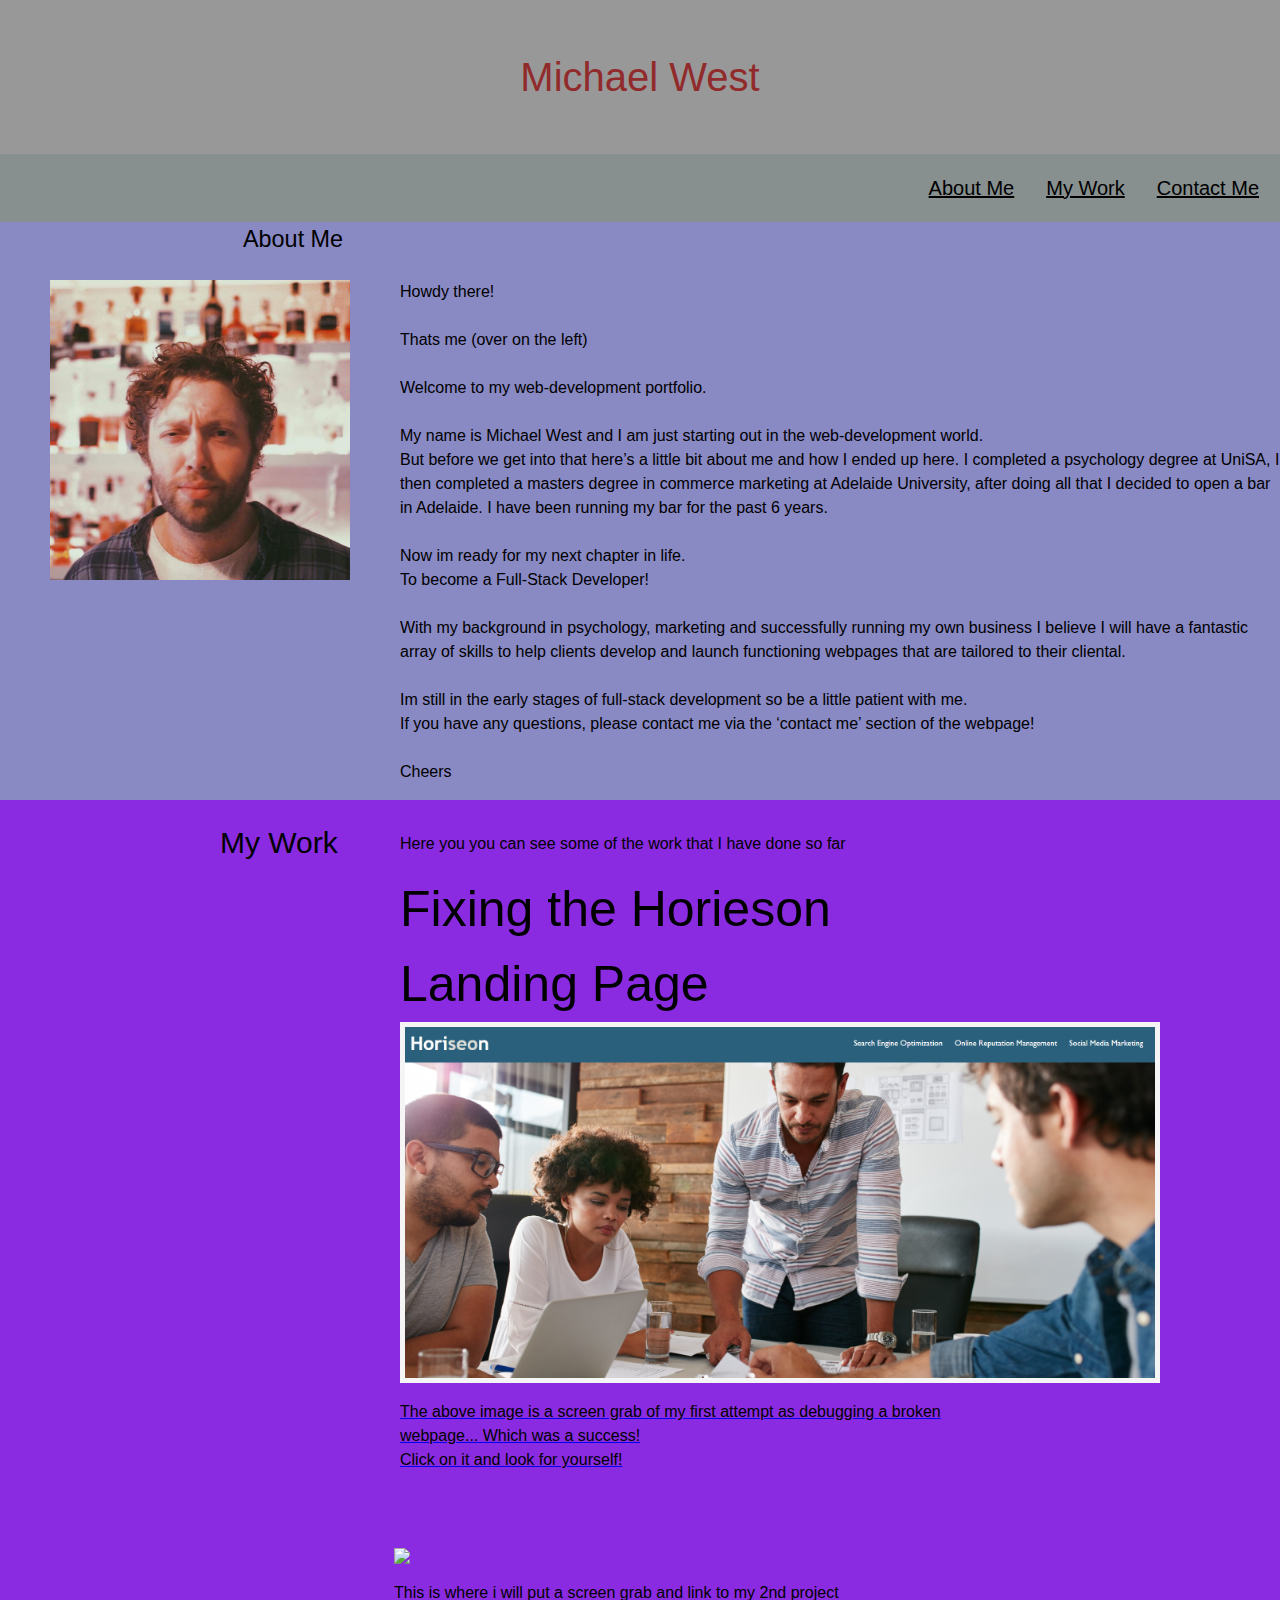
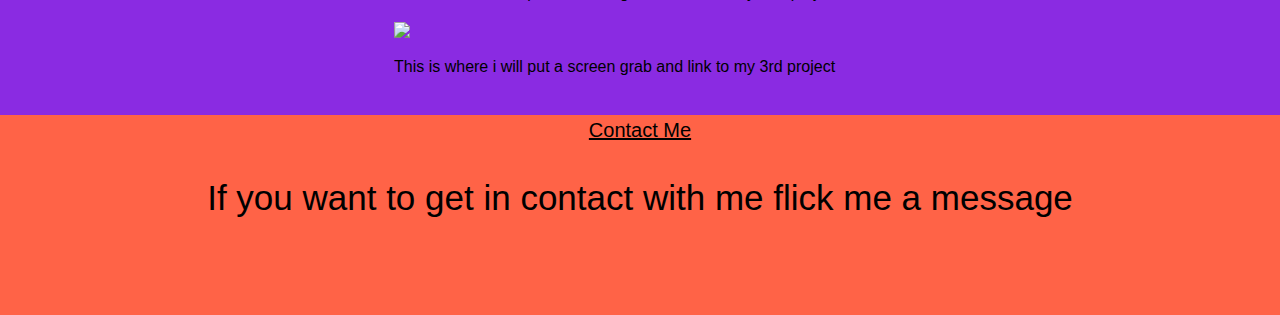
==== Portfolio.html @ f29cf6a2 "first commit" ====
<!DOCTYPE html>
<html lang="en">

<head>
    <meta charset="UTF-8">
    <meta http-equiv="X-UA-Compatible" content="IE=edge">
    <meta name="viewport" content="width=device-width, initial-scale=1.0">
    <link rel="stylesheet" href="style.css" />
    <title> Michael West Portfolio </title>
</head>

<body>


    <header>
        <h1>   Michael West </h1>
    </header>

    <nav class="nav-bar">
        <a href="#aboutme" class="menu-item"> About Me </a>
        <a href="#mywork" class="menu-item"> My Work </a>
        <a href="#contactme" class="menu-item"> Contact Me </a>

    </nav>

    <div id="aboutme" class="about-me-container">

        <h3> About Me </h3>

        <div class='about-me-flex'>

            <div class="about-me-image">

                <a href="https://www.facebook.com/michael.west.566">
                    <img src="myphoto.jpg" class="profile-pic" alt="profile-pic" />
                </a>

            </div>

        
                <p> Howdy there! <br>
                    <br>
                    Thats me (over on the left)<br>
                    <br>
                    Welcome to my web-development portfolio. <br>
                    <br>
                    My name is Michael West and I am just starting out in the web-development world. <br>
                    But before we get into that here’s a little bit about me and how I ended up here.
                    I completed a psychology degree at UniSA, I then completed a masters degree in commerce marketing at
                    Adelaide University, after doing all that I decided to open a bar in Adelaide. I have been running
                    my bar for the past 6 years. <br>
                    <br>
                    Now im ready for my next chapter in life. <br>
                    To become a Full-Stack Developer! <br>
                    <br>
                    With my background in psychology, marketing and successfully running my own business I believe I
                    will have a fantastic array of skills to help clients develop and launch functioning webpages that
                    are tailored to their cliental. <br>
                    <br>
                    Im still in the early stages of full-stack development so be a little patient with me.
                    <br>
                    If you have any questions, please contact me via the ‘contact me’ section of the webpage! <br>
                    <br>
                    Cheers
                </p>

            </div>

        </div>
    </div>

    <div id="mywork" class="my-work-container">

        <h2>  My Work </h2>  

        <div class="my-work-flex">

                 <div class="my-work-text">
                    <p > Here you you can see some of the work that I have done so far <br>
                    </p>

                    <p class="my-work-title"> Fixing the Horieson Landing Page </p>

                 <a href="https://mjhwest.github.io/Horiseon-Marketing-Mockup/">
                     <img src="horiseon-mockup.png" class="horiseon-mockup" alt="Cover Photo for Horiseon-Marketing-Mockup">
                    <p> The above image is a screen grab of my first attempt as debugging a broken webpage... Which was a success! <br> Click on it and look for yourself! </p> 
                    </a>

                    <div class="place-holder"> 

                        <div class="place-holder-img">

                            <a href="https://placeholder.com"> <img src="https://via.placeholder.com/200"></a>
                            <p> This is where i will put a screen grab and link to my 2nd project</p>
                        
                            <a href="https://placeholder.com"> <img src="https://via.placeholder.com/200"></a>
                            <p> This is where i will put a screen grab and link to my 3rd project</p>

                        </div>
                    </div>
                 </div>
        </div>  
    </div>








    
    <div id="contactme" class="contact-me-container">
        <h4> Contact Me </h4>

        <div class="contact-me-text"> 
            If you want to get in contact with me flick me a message 

            <!-- Need to add the form / contact details here still -->
        </div>




<!-- need to add a footer -->
    </div>

   



</body>

</html>
---- style.css ----
body {
    font-size: 20px;
    line-height: 1.5;
    background-color:whitesmoke;
    margin: 0%;
}

p { 
    font: 20px;
    color: black;
    margin-left: 50px;
    margin-top: 0px;
    font-weight: normal;
    font-family: Impact, Haettenschweiler, 'Arial Narrow Bold', sans-serif;
}

header {
    padding: 20px;
    text-align: center;
    background-color:rgb(153, 152, 153);
    color: rgb(145, 43, 43);
    
}

h1 {
    font-weight:lighter ;
    font-family:Impact, Haettenschweiler, 'Arial Narrow Bold', sans-serif
}



h3 {
margin-top: 0%;
margin-left: 243px;
font-family: Impact, Haettenschweiler, 'Arial Narrow Bold', sans-serif;
font-weight: lighter;
}

h4{
margin-top: 0%;
margin-left: 0px ;
font-weight: lighter;
font-family: Impact, Haettenschweiler, 'Arial Narrow Bold', sans-serif;
text-decoration: underline;

}

nav {
    display: flex;
    justify-content: flex-end;
    background-color: rgb(135, 143, 143);
    padding: 5px;
}

nav a {
    color: black;
    text-decoration: underline;
    text-align: center;
    padding: 14px 16px;
    font-weight: lighter;
    font-family: Impact, Haettenschweiler, 'Arial Narrow Bold', sans-serif;
}

.profile-pic {
    width: 300px;
    margin-left: 50px;
}

.horiseon-mockup {
    width: 750px;
    margin-left: 50px;
    border: 5px solid whitesmoke; 
    margin-bottom: 10px;
}

.about-me-container {
    background-color: rgb(137, 137, 196);       
}

.about-me-flex {
    display: flex;
    font-family: Georgia, 'Times New Roman', Times, serif;
    font-size: 16px;
}

h2 {
    margin-top: 0%;
    margin-left: -80px;
    font-weight:lighter ;
    font-family: Impact, Haettenschweiler, 'Arial Narrow Bold', sans-serif;
    margin-top: 0%;
}

.my-work-container {
    background-color: blueviolet;
    padding: 20px 300px;
}

.my-work-flex {
    font-family: Georgia, 'Times New Roman', Times, serif;
    font-size: 16px;
    justify-content:space-around;
}

.my-work-title {
    font-size: 50px;
    font-family:Impact, Haettenschweiler, 'Arial Narrow Bold', sans-serif;
    font-weight: lighter;
    margin-bottom: 0%;
}

.my-work-text {
    margin-top: -58px;
    margin-left: 50px;
}

.my-work-text p {
    margin-left: 50px;
}

.place-holder{
    flex-direction: row;
    justify-content: space-around;
}

.place-holder p {
    margin-left: 0px;
    margin-top: 10px;
}

.place-holder-img {
    margin-top: 75px;
    margin-left: 44px;
}

.contact-me-container {
    text-align: center;
    background-color: tomato;
    color: black;
    height: 200px;
   
}

.contact-me-text {
    font-family: Impact, Haettenschweiler, 'Arial Narrow Bold', sans-serif;
    font-weight: lighter;
    font-size: 35px;
}
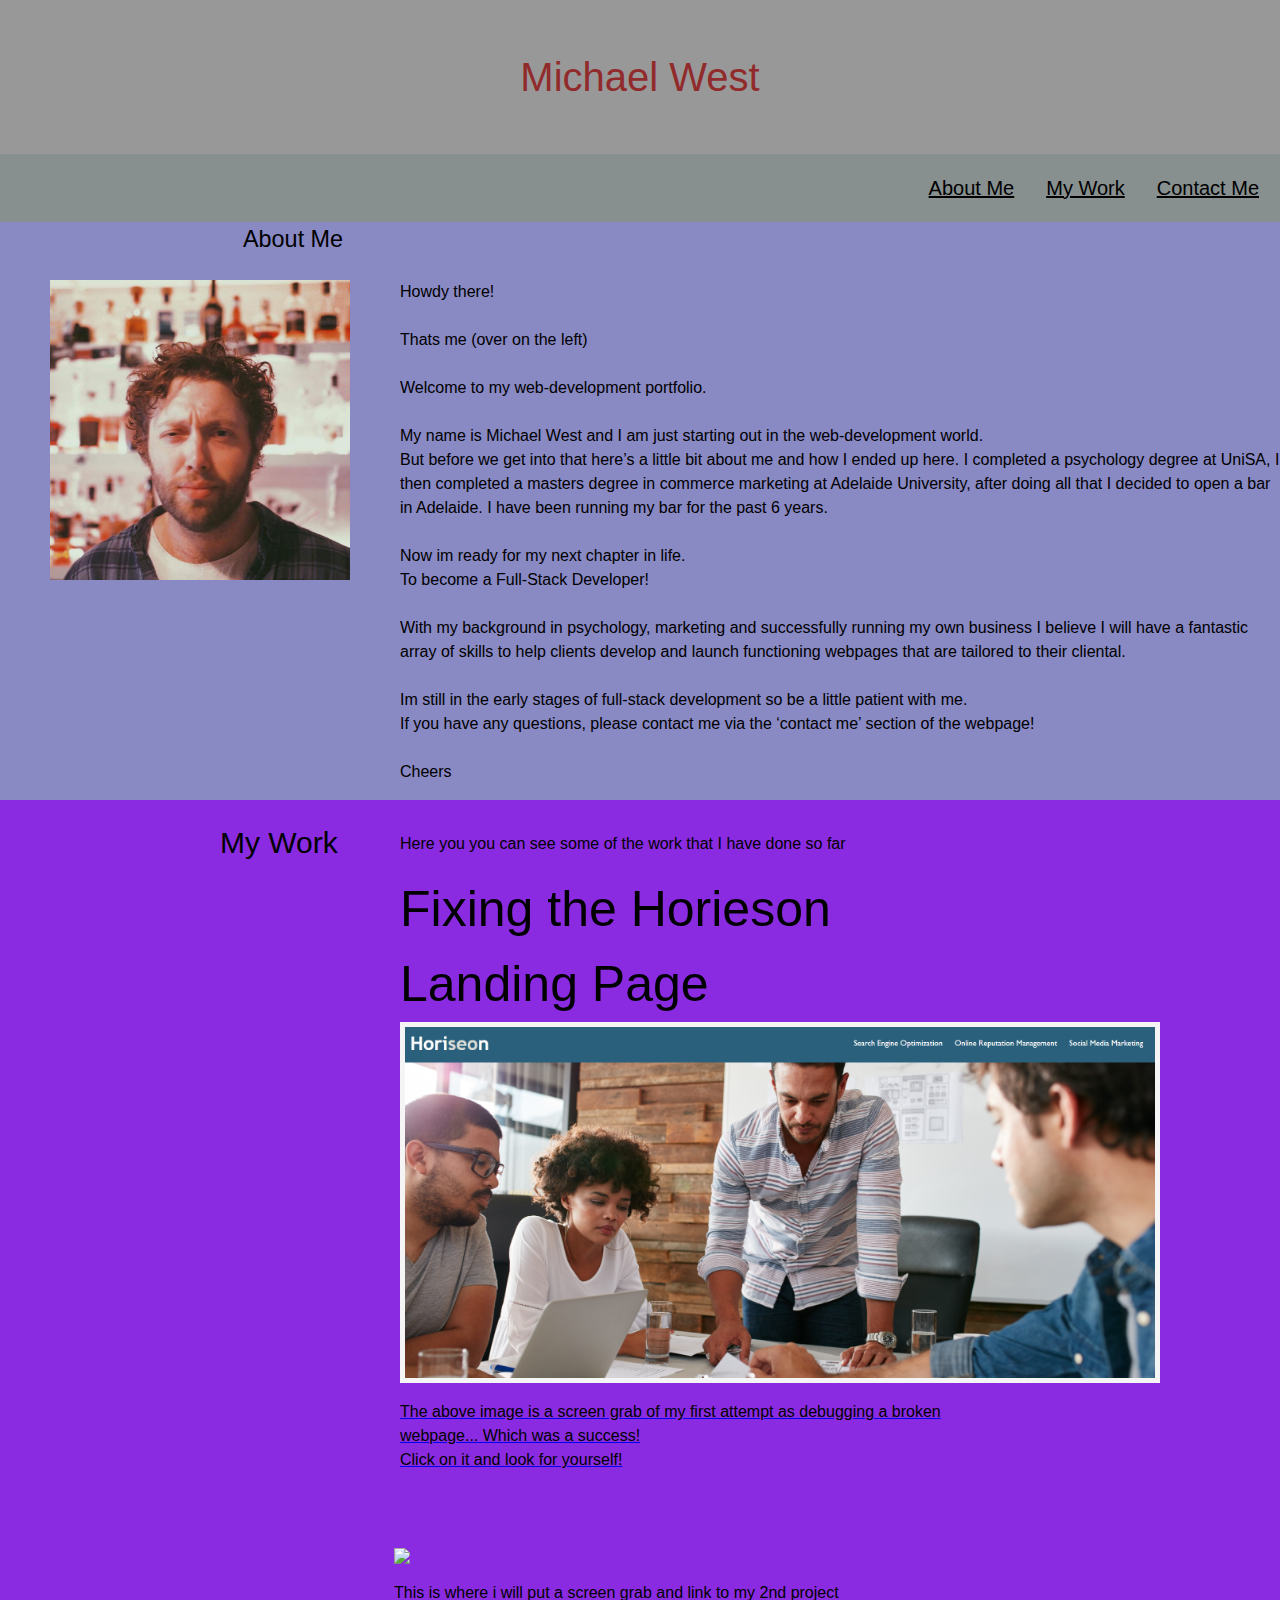
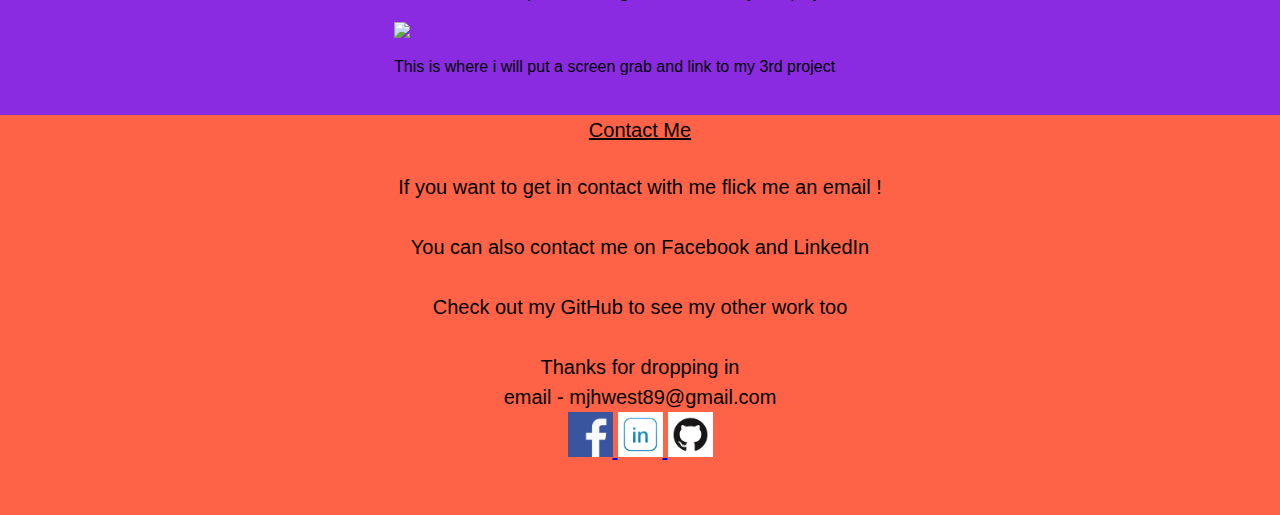
==== commit 3e4184d3: "general layout and structure complete" ====
--- a/Portfolio.html
+++ b/Portfolio.html
@@ -5,6 +5,7 @@
     <meta charset="UTF-8">
     <meta http-equiv="X-UA-Compatible" content="IE=edge">
     <meta name="viewport" content="width=device-width, initial-scale=1.0">
+    <!-- need to add a reset css sheet still -->
     <link rel="stylesheet" href="style.css" />
     <title> Michael West Portfolio </title>
 </head>
@@ -102,31 +103,47 @@
         </div>  
     </div>
 
-
-
-
-
-
-
-
     
     <div id="contactme" class="contact-me-container">
         <h4> Contact Me </h4>
 
         <div class="contact-me-text"> 
-            If you want to get in contact with me flick me a message 
+            If you want to get in contact with me flick me an email ! <br>
+            <br>
+             You can also contact me on Facebook and LinkedIn <br>
+            <br>
+            Check out my GitHub to see my other work too <br>
+            <br>
+            Thanks for dropping in 
+            <br>
+            email - mjhwest89@gmail.com 
+        </div>
 
-            <!-- Need to add the form / contact details here still -->
-        </div>
+        <div class="contanct-me-links">
+            <div class="contanct-me-links">
+                <a href="https://www.facebook.com/michael.west.566"> 
+                    <img src="facebook-logo.png" class="facebook-logo" alt="Facebook logo">
+                </a>
+
+                <a href="https://www.linkedin.com/in/michael-west-809b4682/">
+                    <img src="linkedin-logo.png" class="linkedin-logo" alt="LinkedIn logo">
+                </a>
+
+                <a href="https://github.com/mjhwest">
+                    <img src="github-logo.png" class="github-logo" alt="GitHub Logo">
+                </a>
+
+            </div>
 
 
 
-
-<!-- need to add a footer -->
+            
+        </div>
     </div>
 
+
    
-
+<!-- need to add a footer -->
 
 
 </body>
--- a/style.css
+++ b/style.css
@@ -19,16 +19,13 @@
     padding: 20px;
     text-align: center;
     background-color:rgb(153, 152, 153);
-    color: rgb(145, 43, 43);
-    
+    color: rgb(145, 43, 43);  
 }
 
 h1 {
     font-weight:lighter ;
     font-family:Impact, Haettenschweiler, 'Arial Narrow Bold', sans-serif
 }
-
-
 
 h3 {
 margin-top: 0%;
@@ -43,7 +40,6 @@
 font-weight: lighter;
 font-family: Impact, Haettenschweiler, 'Arial Narrow Bold', sans-serif;
 text-decoration: underline;
-
 }
 
 nav {
@@ -94,7 +90,7 @@
 
 .my-work-container {
     background-color: blueviolet;
-    padding: 20px 300px;
+    padding: 20px 300px;   
 }
 
 .my-work-flex {
@@ -138,12 +134,23 @@
     text-align: center;
     background-color: tomato;
     color: black;
-    height: 200px;
-   
+    height: 400px;
 }
 
 .contact-me-text {
     font-family: Impact, Haettenschweiler, 'Arial Narrow Bold', sans-serif;
     font-weight: lighter;
-    font-size: 35px;
-}+    font-size: 20px;
+    
+}
+
+.contact-me-links {
+flex-direction: row;
+}
+
+.facebook-logo, 
+.linkedin-logo,
+.github-logo {
+ width: 45px;
+}
+
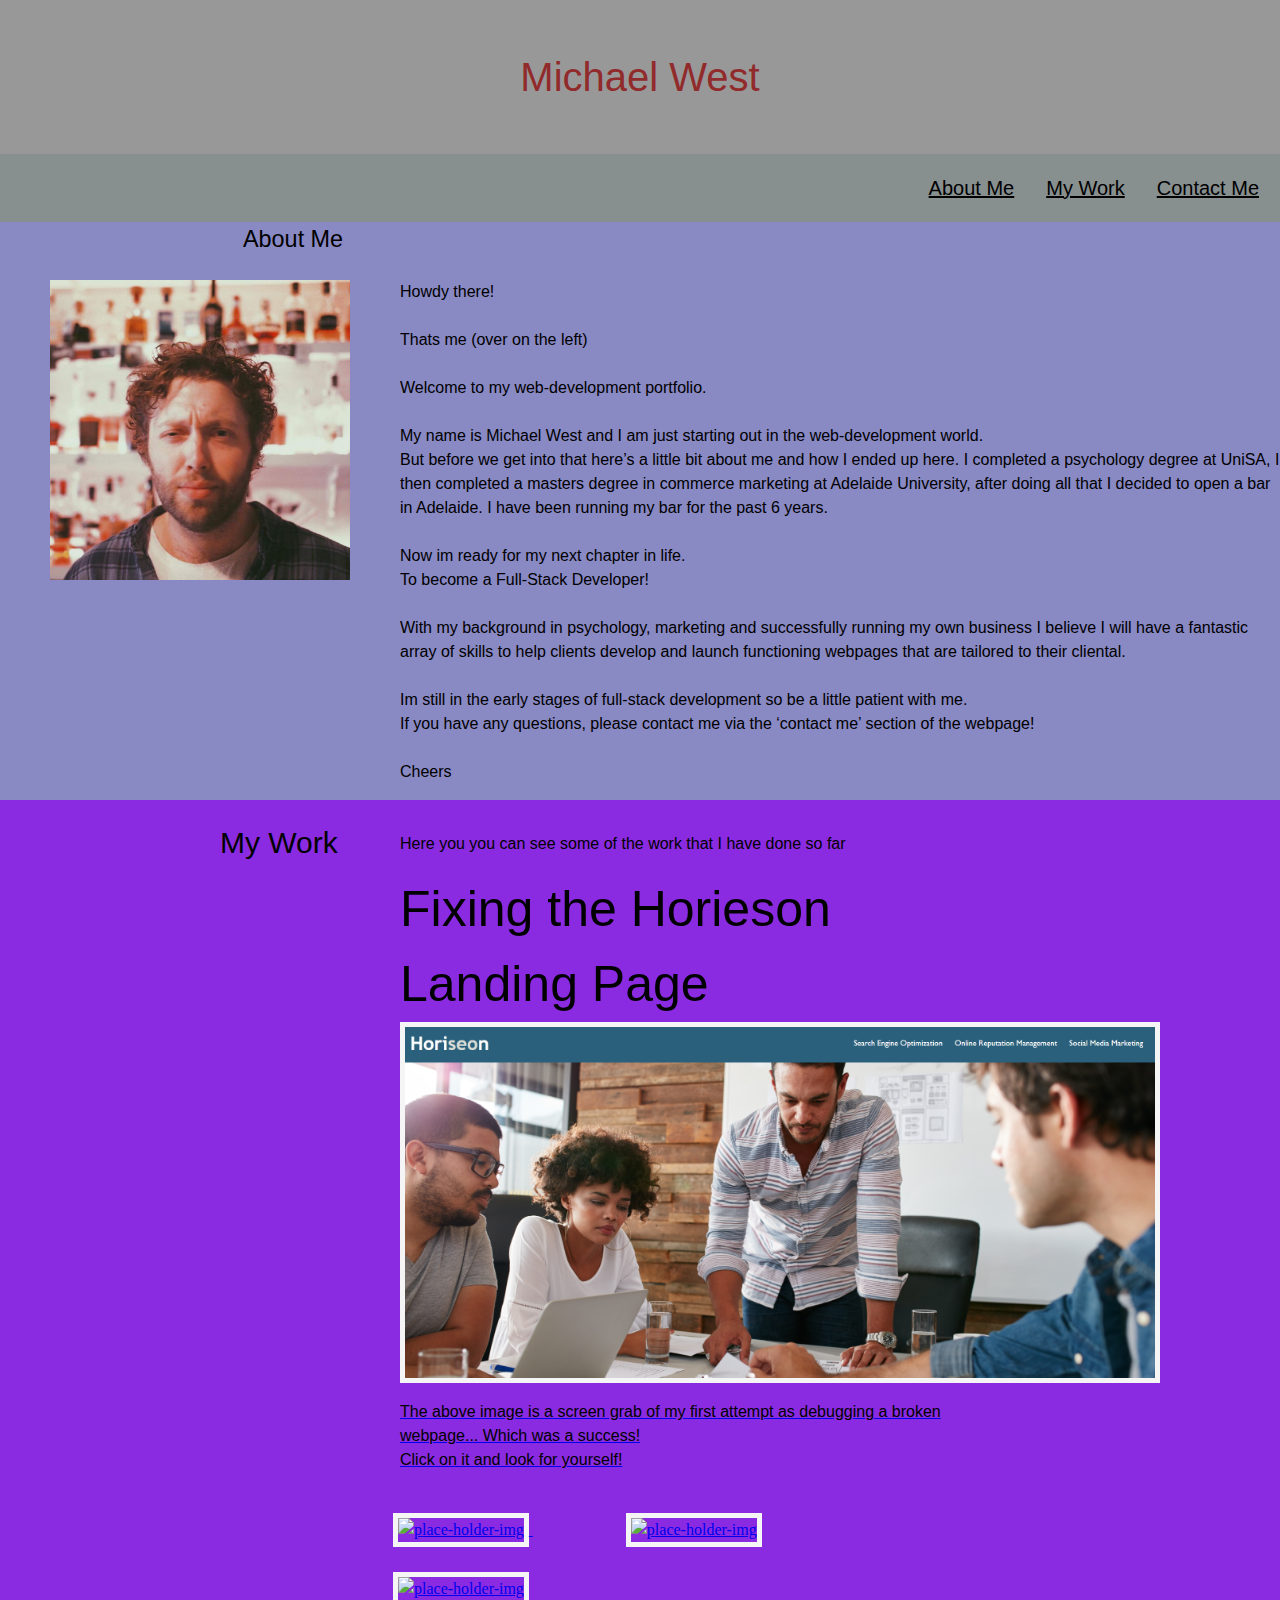
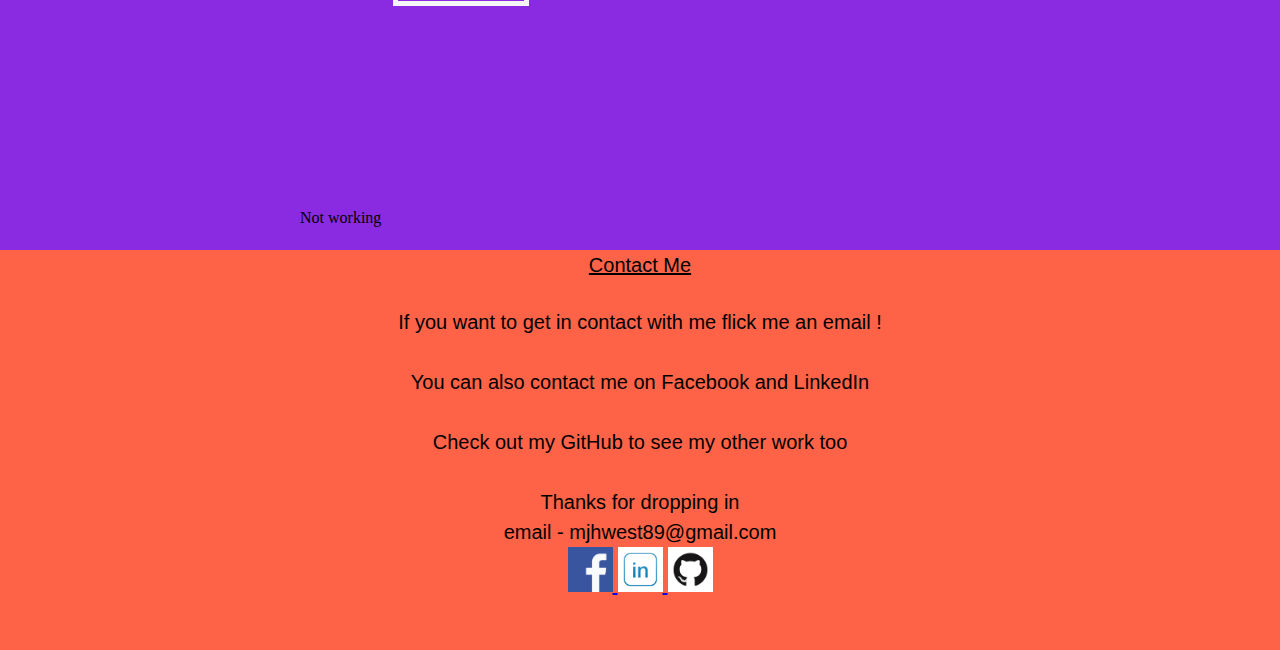
==== commit 20b11ff4: "added more html and css elements" ====
--- a/Portfolio.html
+++ b/Portfolio.html
@@ -86,21 +86,31 @@
                      <img src="horiseon-mockup.png" class="horiseon-mockup" alt="Cover Photo for Horiseon-Marketing-Mockup">
                     <p> The above image is a screen grab of my first attempt as debugging a broken webpage... Which was a success! <br> Click on it and look for yourself! </p> 
                     </a>
+                </div>
 
-                    <div class="place-holder"> 
+                   
 
-                        <div class="place-holder-img">
+                        <div class="place-holder-container">
+                            
+                            <div class="place-holders">
 
-                            <a href="https://placeholder.com"> <img src="https://via.placeholder.com/200"></a>
-                            <p> This is where i will put a screen grab and link to my 2nd project</p>
+                                <a target="_blank" href="https://placeholder.com"> 
+                                <img src="https://via.placeholder.com/200" class="place-holder-img" alt="place-holder-img">  </a>
+                                
+                                
                         
-                            <a href="https://placeholder.com"> <img src="https://via.placeholder.com/200"></a>
-                            <p> This is where i will put a screen grab and link to my 3rd project</p>
-
+                                <a href="https://placeholder.com"> 
+                                 <img src="https://via.placeholder.com/200" class="place-holder-img" alt="place-holder-img">  </a>
+                           
+                                <a href="https://placeholder.com"> 
+                                <img src="https://via.placeholder.com/200" class="place-holder-img" alt="place-holder-img">  </a>
+                            </div>
                         </div>
-                    </div>
-                 </div>
-        </div>  
+<!--                     
+                        <div class="placer-holder-desc"> This is where i will place my second completed project </div> --> Not working 
+                        
+        </div>
+         
     </div>
 
     
--- a/style.css
+++ b/style.css
@@ -11,7 +11,7 @@
     color: black;
     margin-left: 50px;
     margin-top: 0px;
-    font-weight: normal;
+    font-weight:lighter;
     font-family: Impact, Haettenschweiler, 'Arial Narrow Bold', sans-serif;
 }
 
@@ -25,6 +25,14 @@
 h1 {
     font-weight:lighter ;
     font-family:Impact, Haettenschweiler, 'Arial Narrow Bold', sans-serif
+}
+
+h2 {
+    margin-top: 0%;
+    margin-left: -80px;
+    font-weight:lighter ;
+    font-family: Impact, Haettenschweiler, 'Arial Narrow Bold', sans-serif;
+    margin-top: 0%;
 }
 
 h3 {
@@ -58,9 +66,24 @@
     font-family: Impact, Haettenschweiler, 'Arial Narrow Bold', sans-serif;
 }
 
+.about-me-container {
+    background-color: rgb(137, 137, 196);    
+}
+
+.about-me-flex {
+    display: inline-flex;
+    font-family: Georgia, 'Times New Roman', Times, serif;
+    font-size: 16px;
+}
+
 .profile-pic {
     width: 300px;
     margin-left: 50px;
+}
+
+.my-work-container {
+    background-color: blueviolet;
+    padding: 20px 300px;   
 }
 
 .horiseon-mockup {
@@ -68,29 +91,6 @@
     margin-left: 50px;
     border: 5px solid whitesmoke; 
     margin-bottom: 10px;
-}
-
-.about-me-container {
-    background-color: rgb(137, 137, 196);       
-}
-
-.about-me-flex {
-    display: flex;
-    font-family: Georgia, 'Times New Roman', Times, serif;
-    font-size: 16px;
-}
-
-h2 {
-    margin-top: 0%;
-    margin-left: -80px;
-    font-weight:lighter ;
-    font-family: Impact, Haettenschweiler, 'Arial Narrow Bold', sans-serif;
-    margin-top: 0%;
-}
-
-.my-work-container {
-    background-color: blueviolet;
-    padding: 20px 300px;   
 }
 
 .my-work-flex {
@@ -113,22 +113,46 @@
 
 .my-work-text p {
     margin-left: 50px;
+    flex-wrap: wrap;
 }
 
-.place-holder{
+.place-holder-container {
+    padding-bottom: 200px;
+}
+
+.place-holder-img {
+    border: 5px solid whitesmoke;
+    margin-top:  25px;
+    margin-left: 93px;
     flex-direction: row;
-    justify-content: space-around;
+}
+
+.place-holder-img:hover {
+    border: 2px solid black;
+}
+
+.place-holder-desc{
+    padding: 15px;
+    text-align: left;
 }
 
 .place-holder p {
-    margin-left: 0px;
     margin-top: 10px;
+    margin-left: 93px;
+    flex-wrap: wrap;
 }
 
-.place-holder-img {
-    margin-top: 75px;
-    margin-left: 44px;
-}
+
+
+
+
+
+
+
+
+
+
+
 
 .contact-me-container {
     text-align: center;
@@ -140,12 +164,11 @@
 .contact-me-text {
     font-family: Impact, Haettenschweiler, 'Arial Narrow Bold', sans-serif;
     font-weight: lighter;
-    font-size: 20px;
-    
+    font-size: 20px;  
 }
 
 .contact-me-links {
-flex-direction: row;
+flex-direction: column;
 }
 
 .facebook-logo, 
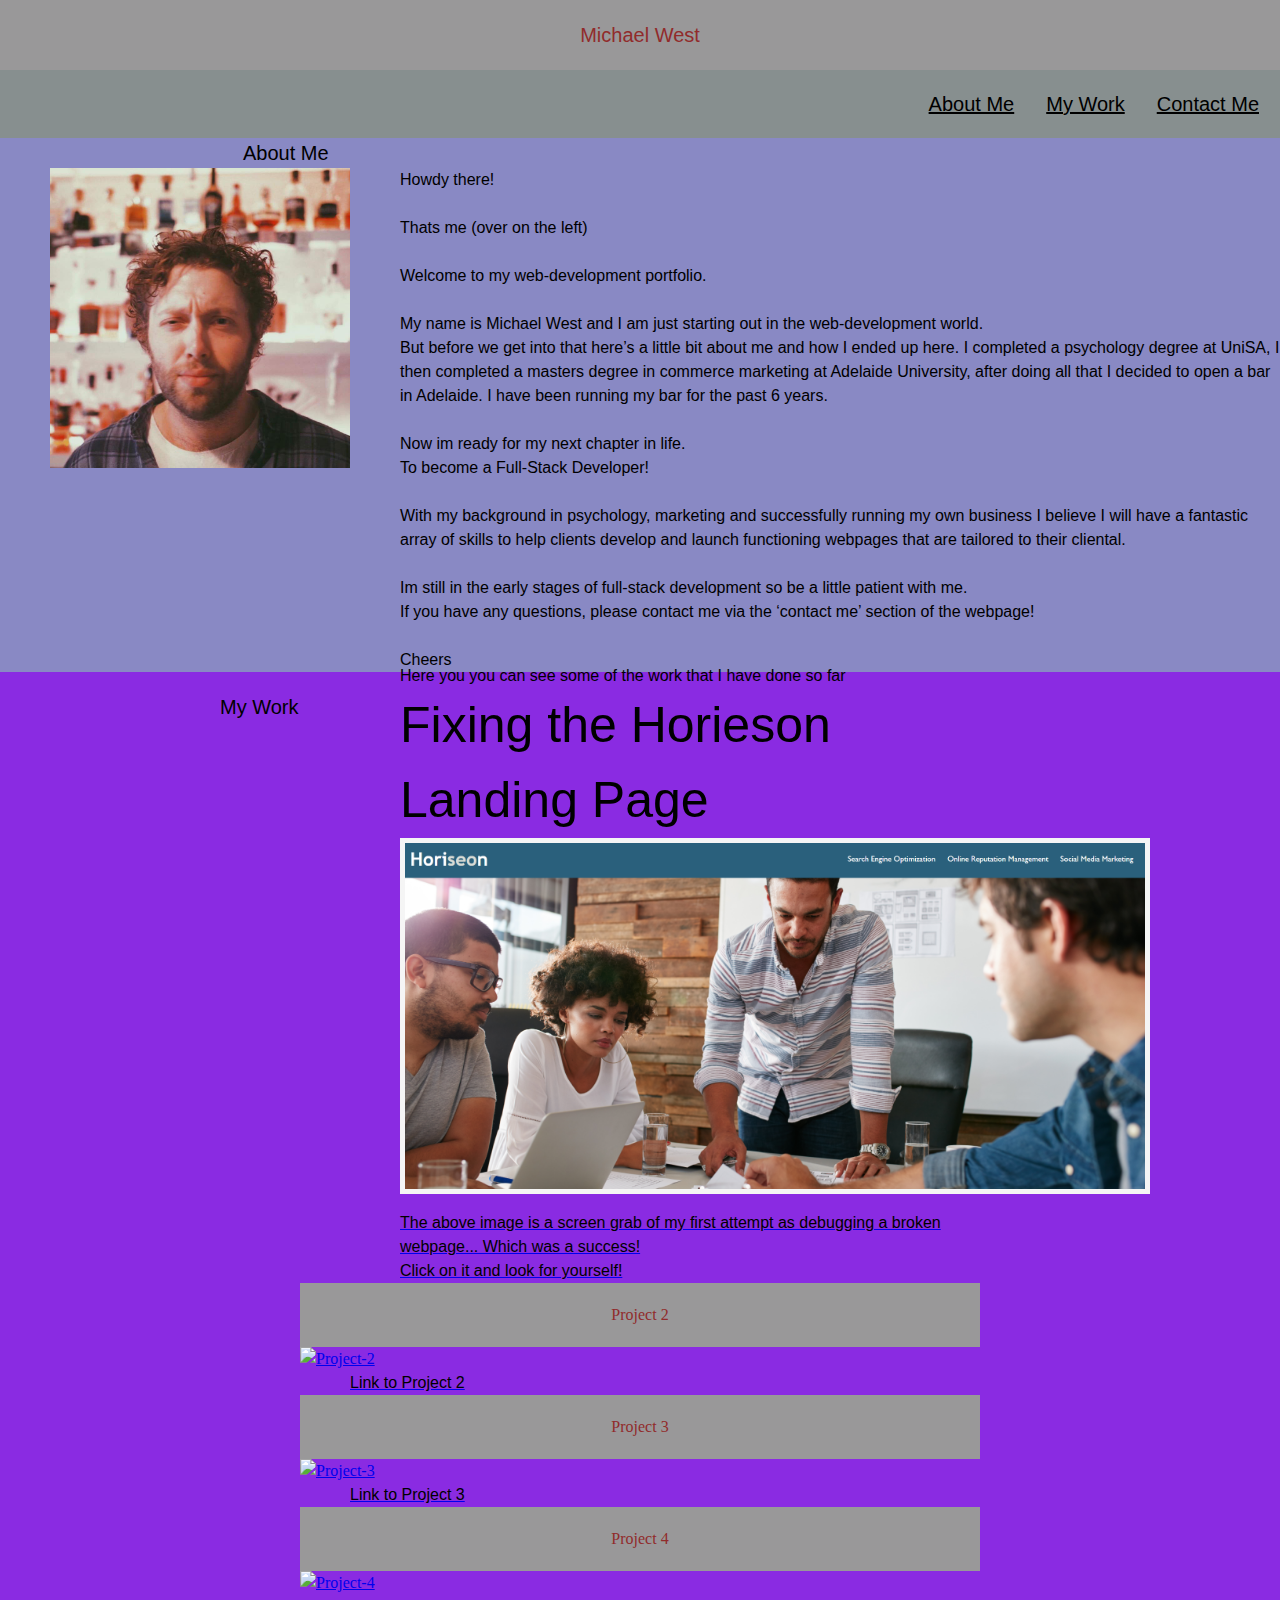
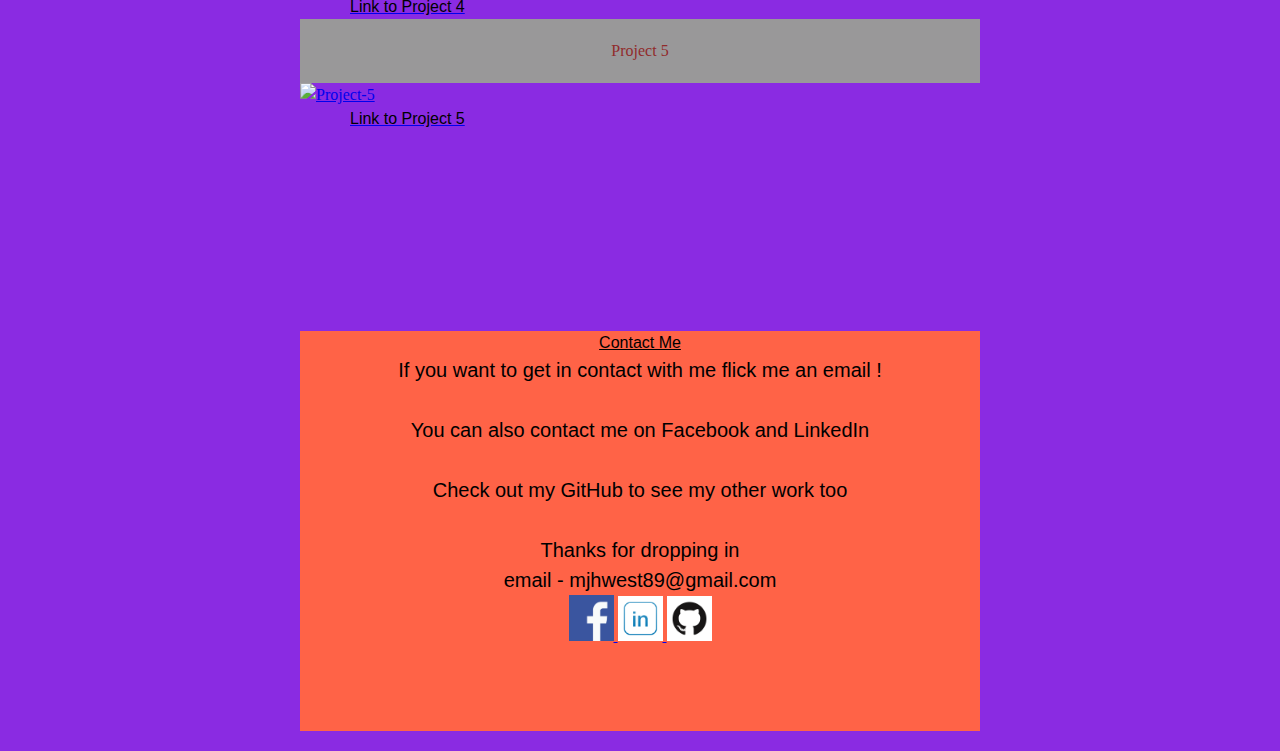
==== commit 01f81019: "added reset css" ====
--- a/Portfolio.html
+++ b/Portfolio.html
@@ -5,7 +5,7 @@
     <meta charset="UTF-8">
     <meta http-equiv="X-UA-Compatible" content="IE=edge">
     <meta name="viewport" content="width=device-width, initial-scale=1.0">
-    <!-- need to add a reset css sheet still -->
+    <link rel="stylesheet" href="rest.css" /> 
     <link rel="stylesheet" href="style.css" />
     <title> Michael West Portfolio </title>
 </head>
@@ -23,6 +23,7 @@
         <a href="#contactme" class="menu-item"> Contact Me </a>
 
     </nav>
+<main>
 
     <div id="aboutme" class="about-me-container">
 
@@ -93,22 +94,26 @@
                         <div class="place-holder-container">
                             
                             <div class="place-holders">
-
-                                <a target="_blank" href="https://placeholder.com"> 
-                                <img src="https://via.placeholder.com/200" class="place-holder-img" alt="place-holder-img">  </a>
-                                
-                                
-                        
-                                <a href="https://placeholder.com"> 
-                                 <img src="https://via.placeholder.com/200" class="place-holder-img" alt="place-holder-img">  </a>
-                           
-                                <a href="https://placeholder.com"> 
-                                <img src="https://via.placeholder.com/200" class="place-holder-img" alt="place-holder-img">  </a>
-                            </div>
-                        </div>
-<!--                     
-                        <div class="placer-holder-desc"> This is where i will place my second completed project </div> --> Not working 
-                        
+                                <section class="blank-holders">
+                                    <header> Project 2 </header>
+                                    <a href="https://placeholder.com"> <img src="https://via.placeholder.com/200" class="place-holder-image" alt="Project-2"/> 
+                                    <p> Link to Project 2 </p> </a>
+                                </section>
+                                <section class="blank-holders">
+                                    <header> Project 3 </header>
+                                    <a href="https://placeholder.com"> <img src="https://via.placeholder.com/200" class="place-holder-image" alt="Project-3"/> 
+                                    <p> Link to Project 3 </p> </a>
+                                </section>
+                                <section class="blank-holders">
+                                    <header> Project 4 </header>
+                                    <a href="https://placeholder.com"> <img src="https://via.placeholder.com/200" class="place-holder-image" alt="Project-4"/> 
+                                    <p> Link to Project 4 </p> </a>
+                                </section>
+                                <section class="blank-holders">
+                                    <header> Project 5 </header>
+                                    <a href="https://placeholder.com"> <img src="https://via.placeholder.com/200" class="place-holder-image" alt="Project-5"/> 
+                                    <p> Link to Project 5 </p> </a>
+                                </section>
         </div>
          
     </div>
@@ -151,7 +156,7 @@
         </div>
     </div>
 
-
+</main>
    
 <!-- need to add a footer -->
 
--- a/rest.css
+++ b/rest.css
@@ -0,0 +1,42 @@
+* {
+    margin: 0;
+    padding: 0;
+    box-sizing: border-box;
+  }
+  
+  html {
+    height: 100%;
+  }
+  
+  body {
+    min-height: 100%;
+    line-height: 1;
+    font-family: sans-serif;
+  }
+  
+  h1,
+  h2,
+  h3,
+  h4,
+  h5,
+  h6 {
+    font-size: 100%;
+  }
+  
+  input,
+  select,
+  option,
+  optgroup,
+  textarea,
+  button,
+  pre,
+  code {
+    font-size: 100%;
+    font-family: inherit;
+  }
+  
+  ol,
+  ul {
+    list-style: none;
+  }
+  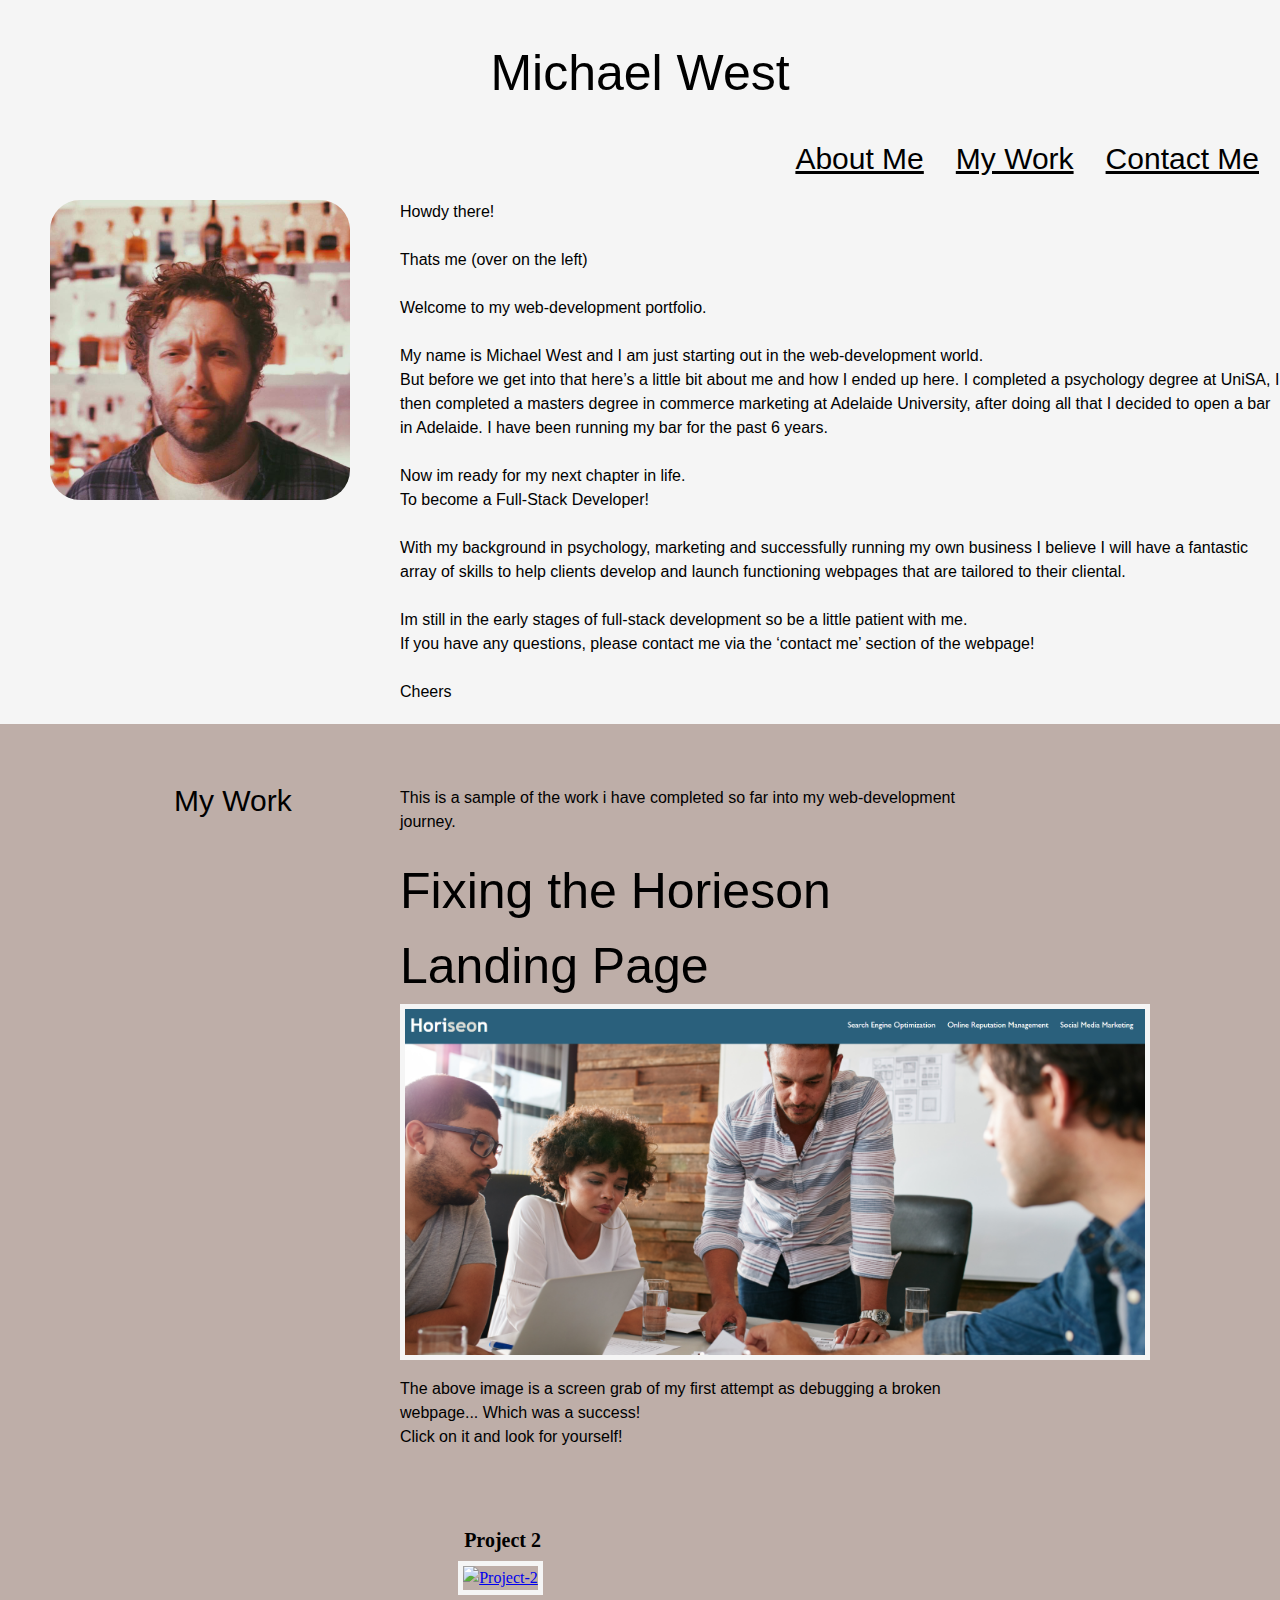
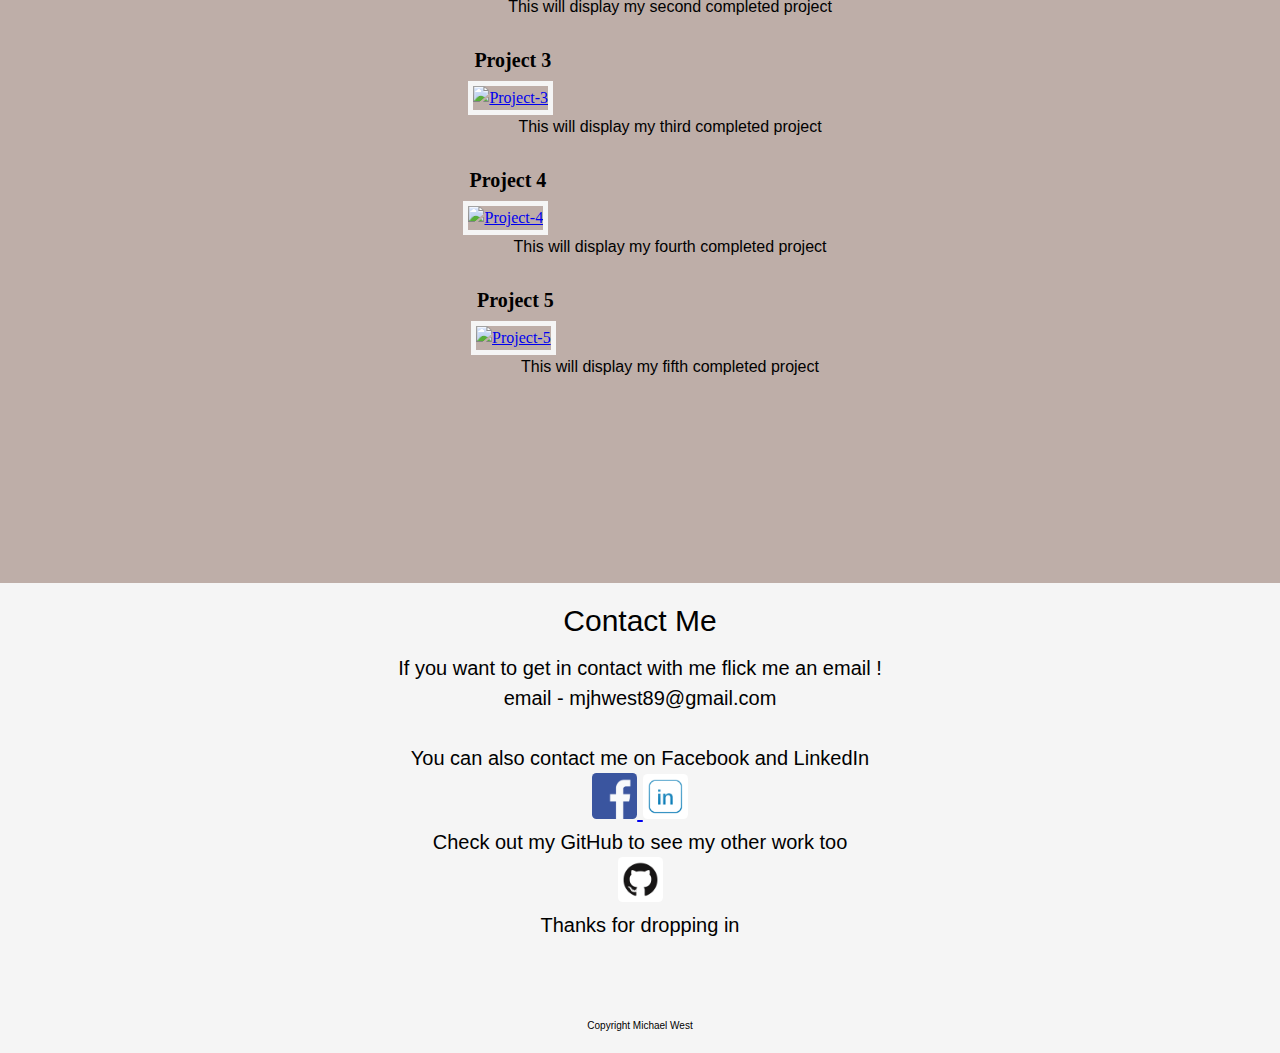
==== commit ea2e3f80: "more changes to html and css" ====
--- a/Portfolio.html
+++ b/Portfolio.html
@@ -5,7 +5,7 @@
     <meta charset="UTF-8">
     <meta http-equiv="X-UA-Compatible" content="IE=edge">
     <meta name="viewport" content="width=device-width, initial-scale=1.0">
-    <link rel="stylesheet" href="rest.css" /> 
+    <link rel="stylesheet" href="rest.css" />
     <link rel="stylesheet" href="style.css" />
     <title> Michael West Portfolio </title>
 </head>
@@ -14,7 +14,7 @@
 
 
     <header>
-        <h1>   Michael West </h1>
+        <h1> Michael West </h1>
     </header>
 
     <nav class="nav-bar">
@@ -23,24 +23,21 @@
         <a href="#contactme" class="menu-item"> Contact Me </a>
 
     </nav>
-<main>
+    <main>
 
-    <div id="aboutme" class="about-me-container">
+        <div id="aboutme" class="about-me-container">
 
-        <h3> About Me </h3>
 
-        <div class='about-me-flex'>
 
-            <div class="about-me-image">
+            <div class='about-me-flex'>
 
-                <a href="https://www.facebook.com/michael.west.566">
+                <div class="about-me-image">
                     <img src="myphoto.jpg" class="profile-pic" alt="profile-pic" />
-                </a>
+                    </a>
 
-            </div>
-
-        
-                <p> Howdy there! <br>
+                </div>
+                <p>
+                    Howdy there! <br>
                     <br>
                     Thats me (over on the left)<br>
                     <br>
@@ -69,96 +66,103 @@
             </div>
 
         </div>
-    </div>
+        
 
-    <div id="mywork" class="my-work-container">
+        <div id="mywork" class="my-work-container">
 
-        <h2>  My Work </h2>  
+            <h2> My Work </h2>
 
-        <div class="my-work-flex">
+            <div class="my-work-flex">
 
-                 <div class="my-work-text">
-                    <p > Here you you can see some of the work that I have done so far <br>
+                <section div class="my-work-text">
+                    <p> This is a sample of the work i have completed so far into my web-development journey. <br>
                     </p>
 
                     <p class="my-work-title"> Fixing the Horieson Landing Page </p>
 
-                 <a href="https://mjhwest.github.io/Horiseon-Marketing-Mockup/">
-                     <img src="horiseon-mockup.png" class="horiseon-mockup" alt="Cover Photo for Horiseon-Marketing-Mockup">
-                    <p> The above image is a screen grab of my first attempt as debugging a broken webpage... Which was a success! <br> Click on it and look for yourself! </p> 
+                    <a href="https://mjhwest.github.io/Horiseon-Marketing-Mockup/">
+                        <img src="horiseon-mockup.png" class="horiseon-mockup"
+                            alt="Cover Photo for Horiseon-Marketing-Mockup">
                     </a>
-                </div>
+                    <p> The above image is a screen grab of my first attempt as debugging a broken webpage... Which was
+                        a success! <br> Click on it and look for yourself! </p>
 
-                   
-
-                        <div class="place-holder-container">
-                            
-                            <div class="place-holders">
-                                <section class="blank-holders">
-                                    <header> Project 2 </header>
-                                    <a href="https://placeholder.com"> <img src="https://via.placeholder.com/200" class="place-holder-image" alt="Project-2"/> 
-                                    <p> Link to Project 2 </p> </a>
-                                </section>
-                                <section class="blank-holders">
-                                    <header> Project 3 </header>
-                                    <a href="https://placeholder.com"> <img src="https://via.placeholder.com/200" class="place-holder-image" alt="Project-3"/> 
-                                    <p> Link to Project 3 </p> </a>
-                                </section>
-                                <section class="blank-holders">
-                                    <header> Project 4 </header>
-                                    <a href="https://placeholder.com"> <img src="https://via.placeholder.com/200" class="place-holder-image" alt="Project-4"/> 
-                                    <p> Link to Project 4 </p> </a>
-                                </section>
-                                <section class="blank-holders">
-                                    <header> Project 5 </header>
-                                    <a href="https://placeholder.com"> <img src="https://via.placeholder.com/200" class="place-holder-image" alt="Project-5"/> 
-                                    <p> Link to Project 5 </p> </a>
-                                </section>
-        </div>
-         
-    </div>
-
-    
-    <div id="contactme" class="contact-me-container">
-        <h4> Contact Me </h4>
-
-        <div class="contact-me-text"> 
-            If you want to get in contact with me flick me an email ! <br>
-            <br>
-             You can also contact me on Facebook and LinkedIn <br>
-            <br>
-            Check out my GitHub to see my other work too <br>
-            <br>
-            Thanks for dropping in 
-            <br>
-            email - mjhwest89@gmail.com 
-        </div>
-
-        <div class="contanct-me-links">
-            <div class="contanct-me-links">
-                <a href="https://www.facebook.com/michael.west.566"> 
-                    <img src="facebook-logo.png" class="facebook-logo" alt="Facebook logo">
-                </a>
-
-                <a href="https://www.linkedin.com/in/michael-west-809b4682/">
-                    <img src="linkedin-logo.png" class="linkedin-logo" alt="LinkedIn logo">
-                </a>
-
-                <a href="https://github.com/mjhwest">
-                    <img src="github-logo.png" class="github-logo" alt="GitHub Logo">
-                </a>
-
-            </div>
+                </section>
 
 
 
-            
+                <section class="place-holder-container">
+
+                    <div class="place-holders">
+                        <section class="blank-holders">
+                            <h3> Project 2 </h3>
+                            <a href="https://placeholder.com"> <img src="https://via.placeholder.com/200"
+                                    class="place-holder-image" alt="Project-2" /> </a>
+                            <p> This will display my second completed project </p>
+                        </section>
+                        <section class="blank-holders">
+                            <h3> Project 3 </h3>
+                            <a href="https://placeholder.com"> <img src="https://via.placeholder.com/200"
+                                    class="place-holder-image" alt="Project-3" /> </a>
+                            <p> This will display my third completed project </p>
+                        </section>
+                        <section class="blank-holders">
+                            <h3> Project 4 </h3>
+                            <a href="https://placeholder.com"> <img src="https://via.placeholder.com/200"
+                                    class="place-holder-image" alt="Project-4" /> </a>
+                            <p> This will display my fourth completed project </p>
+
+                        </section>
+                        <section class="blank-holders">
+                            <h3> Project 5 </h3>
+                            <a href="https://placeholder.com"> <img src="https://via.placeholder.com/200"
+                                    class="place-holder-image" alt="Project-5" /> </a>
+                            <p> This will display my fifth completed project </p>
+
+                        </section>
+                    </div>
+
+                </section>
+            </div>
         </div>
-    </div>
 
-</main>
-   
-<!-- need to add a footer -->
+        <div id="contactme" class="contact-me-container">
+            <h4> Contact Me </h4>
+
+            <section class="contact-me-text">
+                If you want to get in contact with me flick me an email ! <br>
+                email - mjhwest89@gmail.com <br>
+                <br>
+                You can also contact me on Facebook and LinkedIn <br>
+                <div class="contanct-me-links">
+                    <a href="https://www.facebook.com/michael.west.566">
+                        <img src="facebook-logo.png" class="facebook-logo" alt="Facebook logo">
+                    </a>
+                    <a href="https://www.linkedin.com/in/michael-west-809b4682/">
+                        <img src="linkedin-logo.png" class="linkedin-logo" alt="LinkedIn logo">
+                    </a>
+                    <br>
+                    Check out my GitHub to see my other work too <br>
+                    <a href="https://github.com/mjhwest">
+                        <img src="github-logo.png" class="github-logo" alt="GitHub Logo">
+                    </a>
+                    <br>
+                    Thanks for dropping in
+                    <br>
+                </div>
+
+            </section>
+
+        </div>
+
+        <div class="footer-container">
+            Copyright Michael West 
+
+        </div>
+
+    </main>
+
+    <!-- need to add a footer -->
 
 
 </body>
--- a/style.css
+++ b/style.css
@@ -1,59 +1,62 @@
+*{
+    box-sizing: border-box;
+    padding: 0;
+    margin: 0;
+}
+
 
 body {
-    font-size: 20px;
     line-height: 1.5;
     background-color:whitesmoke;
-    margin: 0%;
+}
+
+header {
+    padding: 6px;
+    text-align: center;
+    background-color:whitesmoke;
+    color: black;  
+    font-size: 50px;
 }
 
 p { 
     font: 20px;
     color: black;
     margin-left: 50px;
-    margin-top: 0px;
-    font-weight:lighter;
-    font-family: Impact, Haettenschweiler, 'Arial Narrow Bold', sans-serif;
-}
-
-header {
-    padding: 20px;
-    text-align: center;
-    background-color:rgb(153, 152, 153);
-    color: rgb(145, 43, 43);  
+    margin-bottom: 20px;
+    font-weight: lighter;
+    font-family:'Lucida Sans', 'Lucida Sans Regular', 'Lucida Grande', 'Lucida Sans Unicode', Geneva, Verdana, sans-serif
 }
 
 h1 {
     font-weight:lighter ;
-    font-family:Impact, Haettenschweiler, 'Arial Narrow Bold', sans-serif
+    font-family:Impact, Haettenschweiler, 'Arial Narrow Bold', sans-serif;
+    margin-top: 30px;
 }
 
 h2 {
-    margin-top: 0%;
-    margin-left: -80px;
+    margin-top: 20px;
+    margin-left: -126px;
     font-weight:lighter ;
-    font-family: Impact, Haettenschweiler, 'Arial Narrow Bold', sans-serif;
-    margin-top: 0%;
+    font-family: Impact, Haettenschweiler, 'Arial Narrow Bold', sans-serif;  
+    font-size: 30px;
 }
 
 h3 {
-margin-top: 0%;
-margin-left: 243px;
-font-family: Impact, Haettenschweiler, 'Arial Narrow Bold', sans-serif;
-font-weight: lighter;
+    padding: 6px;
+    text-align: left;
+    color: black;  
+    font-size: 20px;
 }
 
-h4{
-margin-top: 0%;
-margin-left: 0px ;
+h4 {
 font-weight: lighter;
 font-family: Impact, Haettenschweiler, 'Arial Narrow Bold', sans-serif;
-text-decoration: underline;
+font-size: 30px;
 }
 
 nav {
     display: flex;
     justify-content: flex-end;
-    background-color: rgb(135, 143, 143);
     padding: 5px;
 }
 
@@ -62,12 +65,13 @@
     text-decoration: underline;
     text-align: center;
     padding: 14px 16px;
+    font-size: 30px;
     font-weight: lighter;
     font-family: Impact, Haettenschweiler, 'Arial Narrow Bold', sans-serif;
 }
 
 .about-me-container {
-    background-color: rgb(137, 137, 196);    
+    background-color: whitesmoke;   
 }
 
 .about-me-flex {
@@ -79,11 +83,12 @@
 .profile-pic {
     width: 300px;
     margin-left: 50px;
+    border-radius: 10%;
 }
 
 .my-work-container {
-    background-color: blueviolet;
-    padding: 20px 300px;   
+    background-color: rgb(190, 174, 168);
+    padding: 34px 300px;   
 }
 
 .horiseon-mockup {
@@ -91,6 +96,10 @@
     margin-left: 50px;
     border: 5px solid whitesmoke; 
     margin-bottom: 10px;
+}
+
+.horiseon-mockup:hover {
+border: 5px solid black;
 }
 
 .my-work-flex {
@@ -104,76 +113,84 @@
     font-family:Impact, Haettenschweiler, 'Arial Narrow Bold', sans-serif;
     font-weight: lighter;
     margin-bottom: 0%;
+    justify-content: space-evenly;
 }
 
 .my-work-text {
-    margin-top: -58px;
+    margin-top: -37px;
     margin-left: 50px;
-}
-
-.my-work-text p {
-    margin-left: 50px;
-    flex-wrap: wrap;
+    font-family:'Lucida Sans', 'Lucida Sans Regular', 'Lucida Grande', 'Lucida Sans Unicode', Geneva, Verdana, sans-serif;
 }
 
 .place-holder-container {
-    padding-bottom: 200px;
+    padding-bottom: 100px;
 }
 
-.place-holder-img {
+.place-holder-image {
     border: 5px solid whitesmoke;
-    margin-top:  25px;
-    margin-left: 93px;
-    flex-direction: row;
-}
-
-.place-holder-img:hover {
-    border: 2px solid black;
-}
-
-.place-holder-desc{
-    padding: 15px;
-    text-align: left;
-}
-
-.place-holder p {
-    margin-top: 10px;
-    margin-left: 93px;
-    flex-wrap: wrap;
 }
 
 
+.place-holder-image:hover {
+    border: 5px solid black;
+}
 
+.place-holders {
+flex: 1;
+background-color: rgb(190, 174, 168);
+padding: 50px;
+display: flex;
+flex-wrap: wrap;
+justify-content: space-evenly;
+}
 
+.blank-holders {
+    margin-left: 10px;
+}
 
-
-
-
-
-
-
-
+.blank-holders > img {
+    width: 100%;
+}
 
 .contact-me-container {
+    margin-top: 15px;
     text-align: center;
-    background-color: tomato;
+    background-color: whitesmoke;   
     color: black;
     height: 400px;
 }
 
 .contact-me-text {
-    font-family: Impact, Haettenschweiler, 'Arial Narrow Bold', sans-serif;
+    margin: 10px;
+    font-family:'Lucida Sans', 'Lucida Sans Regular', 'Lucida Grande', 'Lucida Sans Unicode', Geneva, Verdana, sans-serif;
     font-weight: lighter;
     font-size: 20px;  
-}
-
-.contact-me-links {
-flex-direction: column;
 }
 
 .facebook-logo, 
 .linkedin-logo,
 .github-logo {
  width: 45px;
+ border-radius: 10%;
 }
 
+.facebook-logo:hover,
+.linkedin-logo:hover,
+.github-logo:hover {
+    border: 2px black solid;
+}
+
+.footer-container {
+    padding: 20px;
+    text-align: center;
+    font-size: 10px;
+    font-family: 'Lucida Sans', 'Lucida Sans Regular', 'Lucida Grande', 'Lucida Sans Unicode', Geneva, Verdana, sans-serif;
+}
+
+
+@media screen and (max-width: 768px) {
+    main,
+    nav {
+        flex-direction: column;
+    }
+}
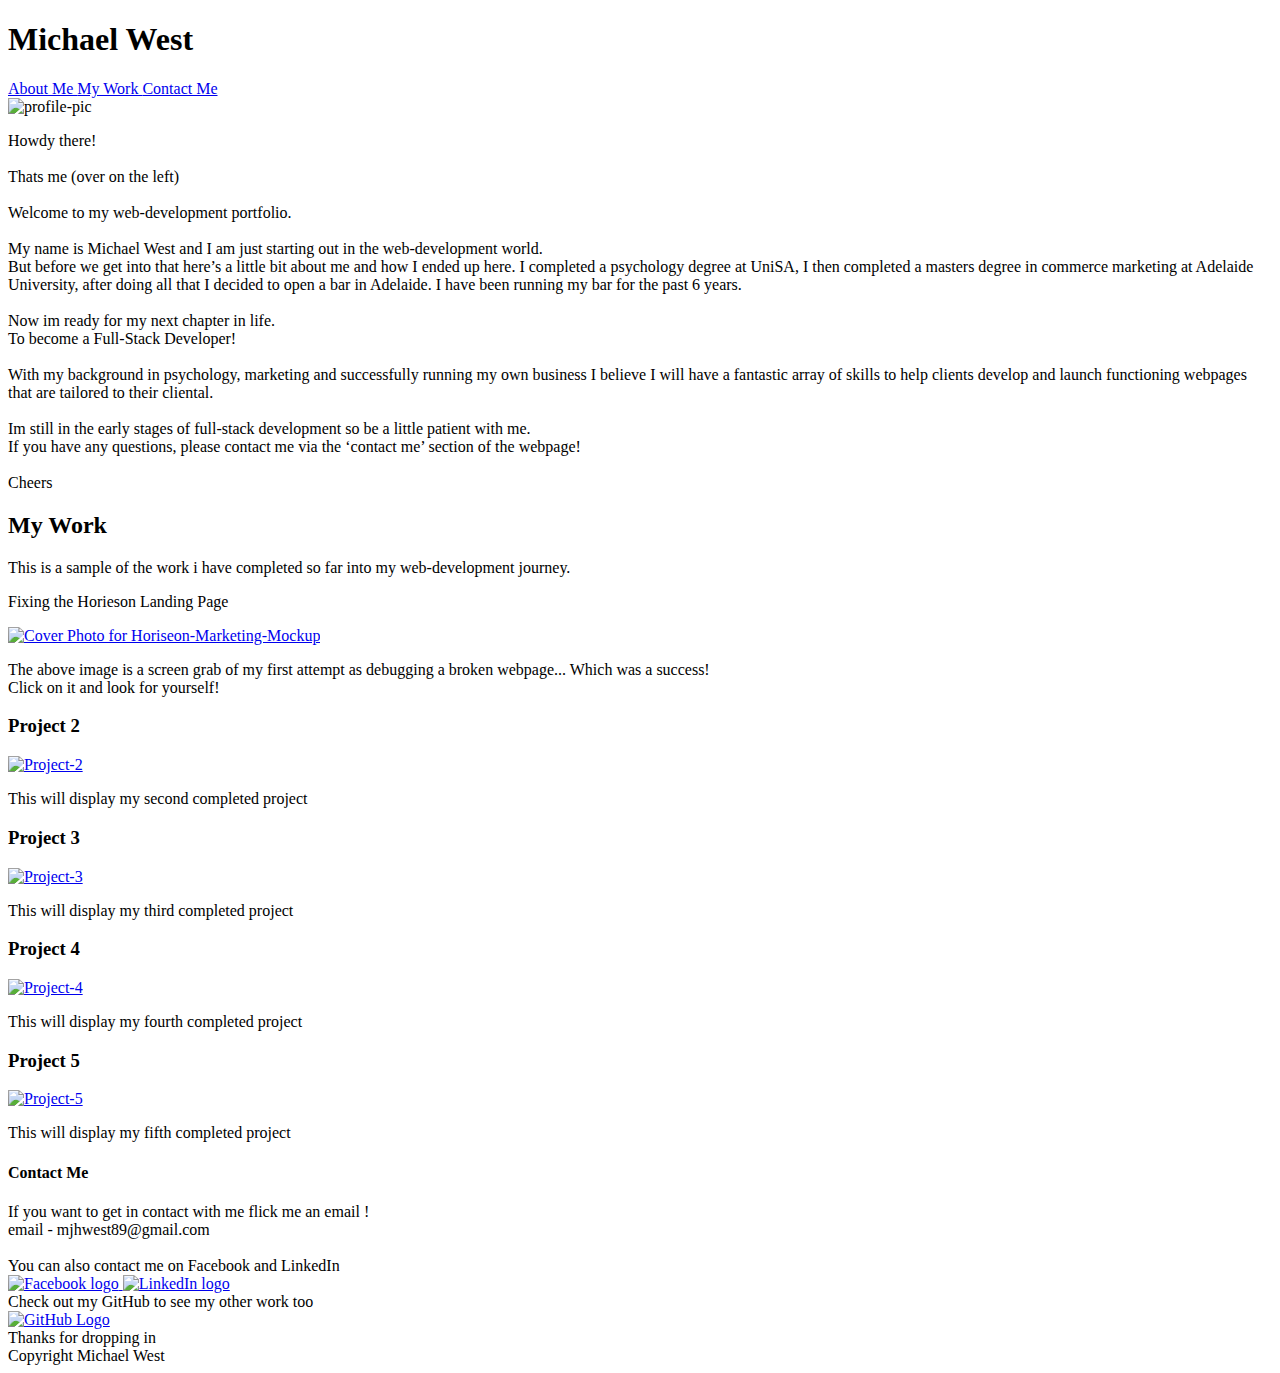
==== commit 9813bb30: "restructure files for better presentation in git" ====
--- a/Portfolio.html
+++ b/Portfolio.html
@@ -5,8 +5,8 @@
     <meta charset="UTF-8">
     <meta http-equiv="X-UA-Compatible" content="IE=edge">
     <meta name="viewport" content="width=device-width, initial-scale=1.0">
-    <link rel="stylesheet" href="rest.css" />
-    <link rel="stylesheet" href="style.css" />
+    <link rel="stylesheet" href="../Homework-Week2/assets/css/rest.css" />
+    <link rel="stylesheet" href="../Homework-Week2/assets/css/style.css" />
     <title> Michael West Portfolio </title>
 </head>
 
@@ -32,7 +32,7 @@
             <div class='about-me-flex'>
 
                 <div class="about-me-image">
-                    <img src="myphoto.jpg" class="profile-pic" alt="profile-pic" />
+                    <img src="../Homework-Week2/assets/images/myphoto.jpg" class="profile-pic" alt="profile-pic" />
                     </a>
 
                 </div>
@@ -81,7 +81,7 @@
                     <p class="my-work-title"> Fixing the Horieson Landing Page </p>
 
                     <a href="https://mjhwest.github.io/Horiseon-Marketing-Mockup/">
-                        <img src="horiseon-mockup.png" class="horiseon-mockup"
+                        <img src="../Homework-Week2/assets/images/horiseon-mockup.png" class="horiseon-mockup"
                             alt="Cover Photo for Horiseon-Marketing-Mockup">
                     </a>
                     <p> The above image is a screen grab of my first attempt as debugging a broken webpage... Which was
@@ -136,15 +136,15 @@
                 You can also contact me on Facebook and LinkedIn <br>
                 <div class="contanct-me-links">
                     <a href="https://www.facebook.com/michael.west.566">
-                        <img src="facebook-logo.png" class="facebook-logo" alt="Facebook logo">
+                        <img src="../Homework-Week2/assets/images/facebook-logo.png" class="facebook-logo" alt="Facebook logo">
                     </a>
                     <a href="https://www.linkedin.com/in/michael-west-809b4682/">
-                        <img src="linkedin-logo.png" class="linkedin-logo" alt="LinkedIn logo">
+                        <img src="../Homework-Week2/assets/images/linkedin-logo.png" class="linkedin-logo" alt="LinkedIn logo">
                     </a>
                     <br>
                     Check out my GitHub to see my other work too <br>
                     <a href="https://github.com/mjhwest">
-                        <img src="github-logo.png" class="github-logo" alt="GitHub Logo">
+                        <img src="../Homework-Week2/assets/images/github-logo.png" class="github-logo" alt="GitHub Logo">
                     </a>
                     <br>
                     Thanks for dropping in
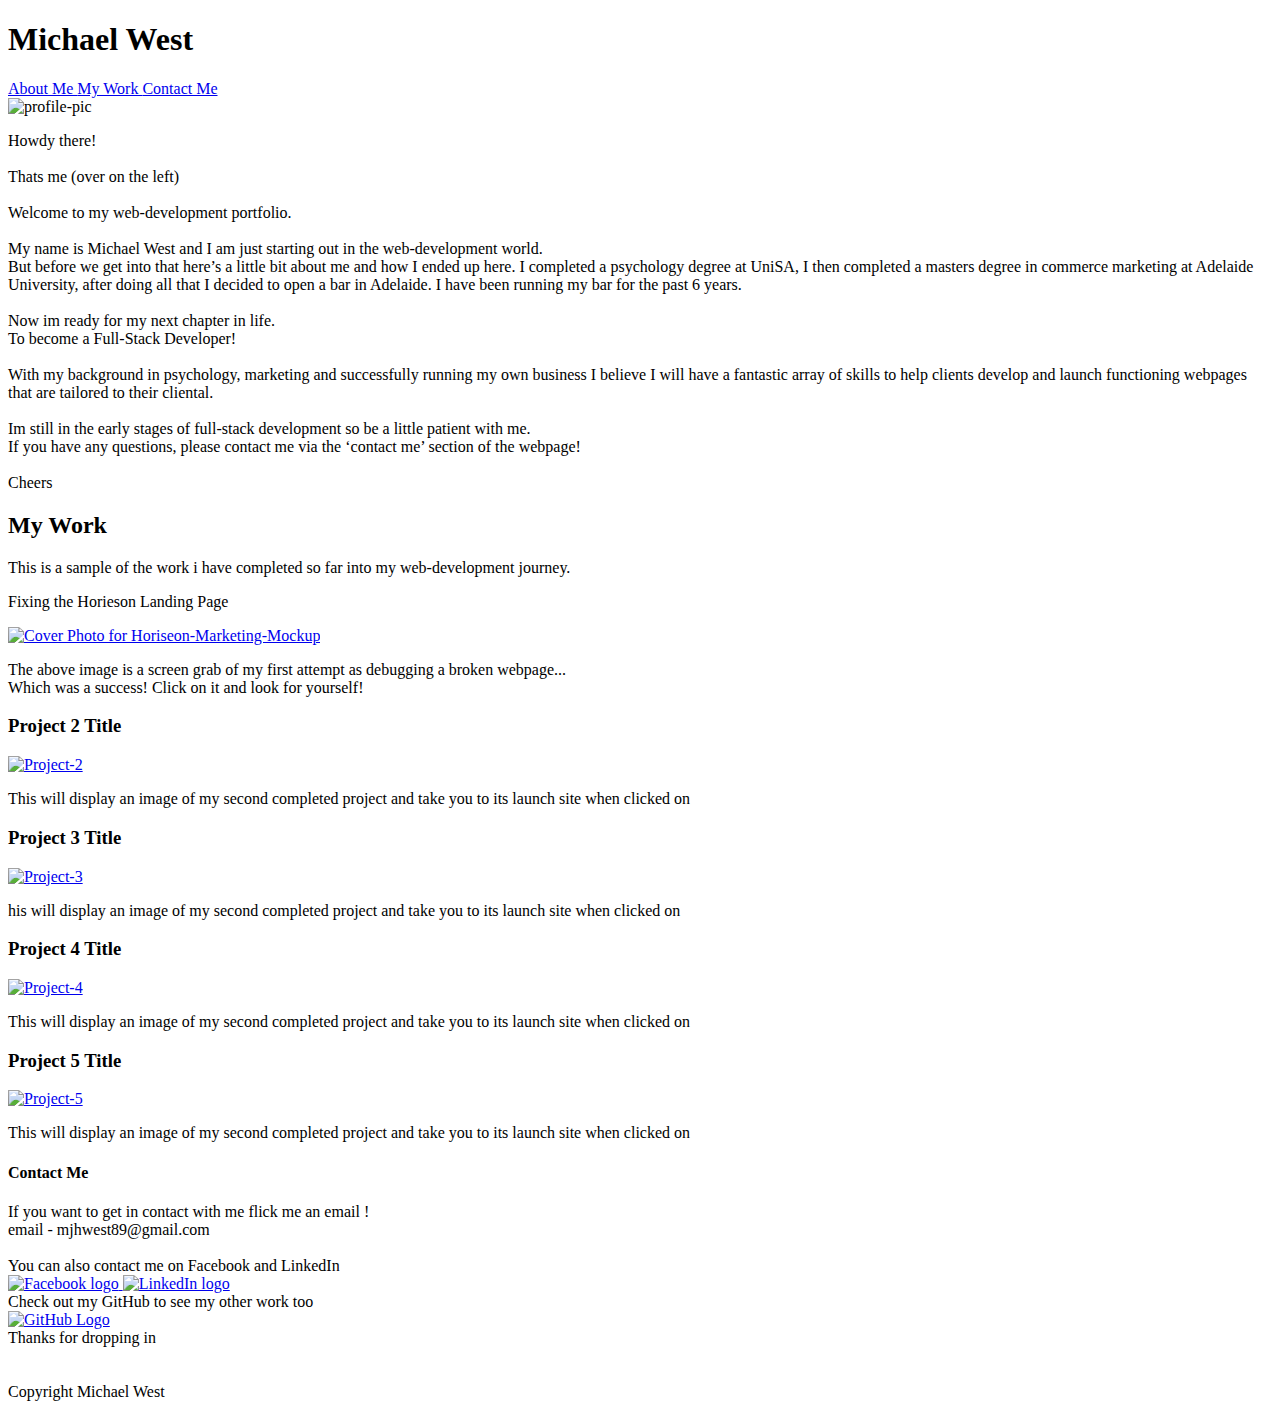
==== commit bca00493: "added some background image to header, about me and contact me" ====
--- a/Portfolio.html
+++ b/Portfolio.html
@@ -66,7 +66,7 @@
             </div>
 
         </div>
-        
+
 
         <div id="mywork" class="my-work-container">
 
@@ -75,8 +75,7 @@
             <div class="my-work-flex">
 
                 <section div class="my-work-text">
-                    <p> This is a sample of the work i have completed so far into my web-development journey. <br>
-                    </p>
+                    <p> This is a sample of the work i have completed so far into my web-development journey. </p>
 
                     <p class="my-work-title"> Fixing the Horieson Landing Page </p>
 
@@ -84,9 +83,10 @@
                         <img src="../Homework-Week2/assets/images/horiseon-mockup.png" class="horiseon-mockup"
                             alt="Cover Photo for Horiseon-Marketing-Mockup">
                     </a>
-                    <p> The above image is a screen grab of my first attempt as debugging a broken webpage... Which was
-                        a success! <br> Click on it and look for yourself! </p>
-
+                    
+                    <p> The above image is a screen grab of my first attempt as debugging a broken webpage...<br>
+                        Which was a success! Click on it and look for yourself! </p>
+                    
                 </section>
 
 
@@ -95,29 +95,29 @@
 
                     <div class="place-holders">
                         <section class="blank-holders">
-                            <h3> Project 2 </h3>
+                            <h3> Project 2 Title </h3>
                             <a href="https://placeholder.com"> <img src="https://via.placeholder.com/200"
                                     class="place-holder-image" alt="Project-2" /> </a>
-                            <p> This will display my second completed project </p>
+                            <p> This will display an image of my second completed project and take you to its launch site when clicked on</p>
                         </section>
                         <section class="blank-holders">
-                            <h3> Project 3 </h3>
+                            <h3> Project 3 Title </h3>
                             <a href="https://placeholder.com"> <img src="https://via.placeholder.com/200"
                                     class="place-holder-image" alt="Project-3" /> </a>
-                            <p> This will display my third completed project </p>
+                            <p> his will display an image of my second completed project and take you to its launch site when clicked on </p>
                         </section>
                         <section class="blank-holders">
-                            <h3> Project 4 </h3>
+                            <h3> Project 4 Title </h3>
                             <a href="https://placeholder.com"> <img src="https://via.placeholder.com/200"
                                     class="place-holder-image" alt="Project-4" /> </a>
-                            <p> This will display my fourth completed project </p>
+                            <p> This will display an image of my second completed project and take you to its launch site when clicked on </p>
 
                         </section>
                         <section class="blank-holders">
-                            <h3> Project 5 </h3>
+                            <h3> Project 5 Title </h3>
                             <a href="https://placeholder.com"> <img src="https://via.placeholder.com/200"
                                     class="place-holder-image" alt="Project-5" /> </a>
-                            <p> This will display my fifth completed project </p>
+                            <p> This will display an image of my second completed project and take you to its launch site when clicked on </p>
 
                         </section>
                     </div>
@@ -136,18 +136,23 @@
                 You can also contact me on Facebook and LinkedIn <br>
                 <div class="contanct-me-links">
                     <a href="https://www.facebook.com/michael.west.566">
-                        <img src="../Homework-Week2/assets/images/facebook-logo.png" class="facebook-logo" alt="Facebook logo">
+                        <img src="../Homework-Week2/assets/images/facebook-logo.png" class="facebook-logo"
+                            alt="Facebook logo">
                     </a>
                     <a href="https://www.linkedin.com/in/michael-west-809b4682/">
-                        <img src="../Homework-Week2/assets/images/linkedin-logo.png" class="linkedin-logo" alt="LinkedIn logo">
+                        <img src="../Homework-Week2/assets/images/linkedin-logo.png" class="linkedin-logo"
+                            alt="LinkedIn logo">
                     </a>
                     <br>
                     Check out my GitHub to see my other work too <br>
                     <a href="https://github.com/mjhwest">
-                        <img src="../Homework-Week2/assets/images/github-logo.png" class="github-logo" alt="GitHub Logo">
+                        <img src="../Homework-Week2/assets/images/github-logo.png" class="github-logo"
+                            alt="GitHub Logo">
                     </a>
                     <br>
                     Thanks for dropping in
+                    <br>
+                    <br> 
                     <br>
                 </div>
 
@@ -156,7 +161,7 @@
         </div>
 
         <div class="footer-container">
-            Copyright Michael West 
+            Copyright Michael West
 
         </div>
 
